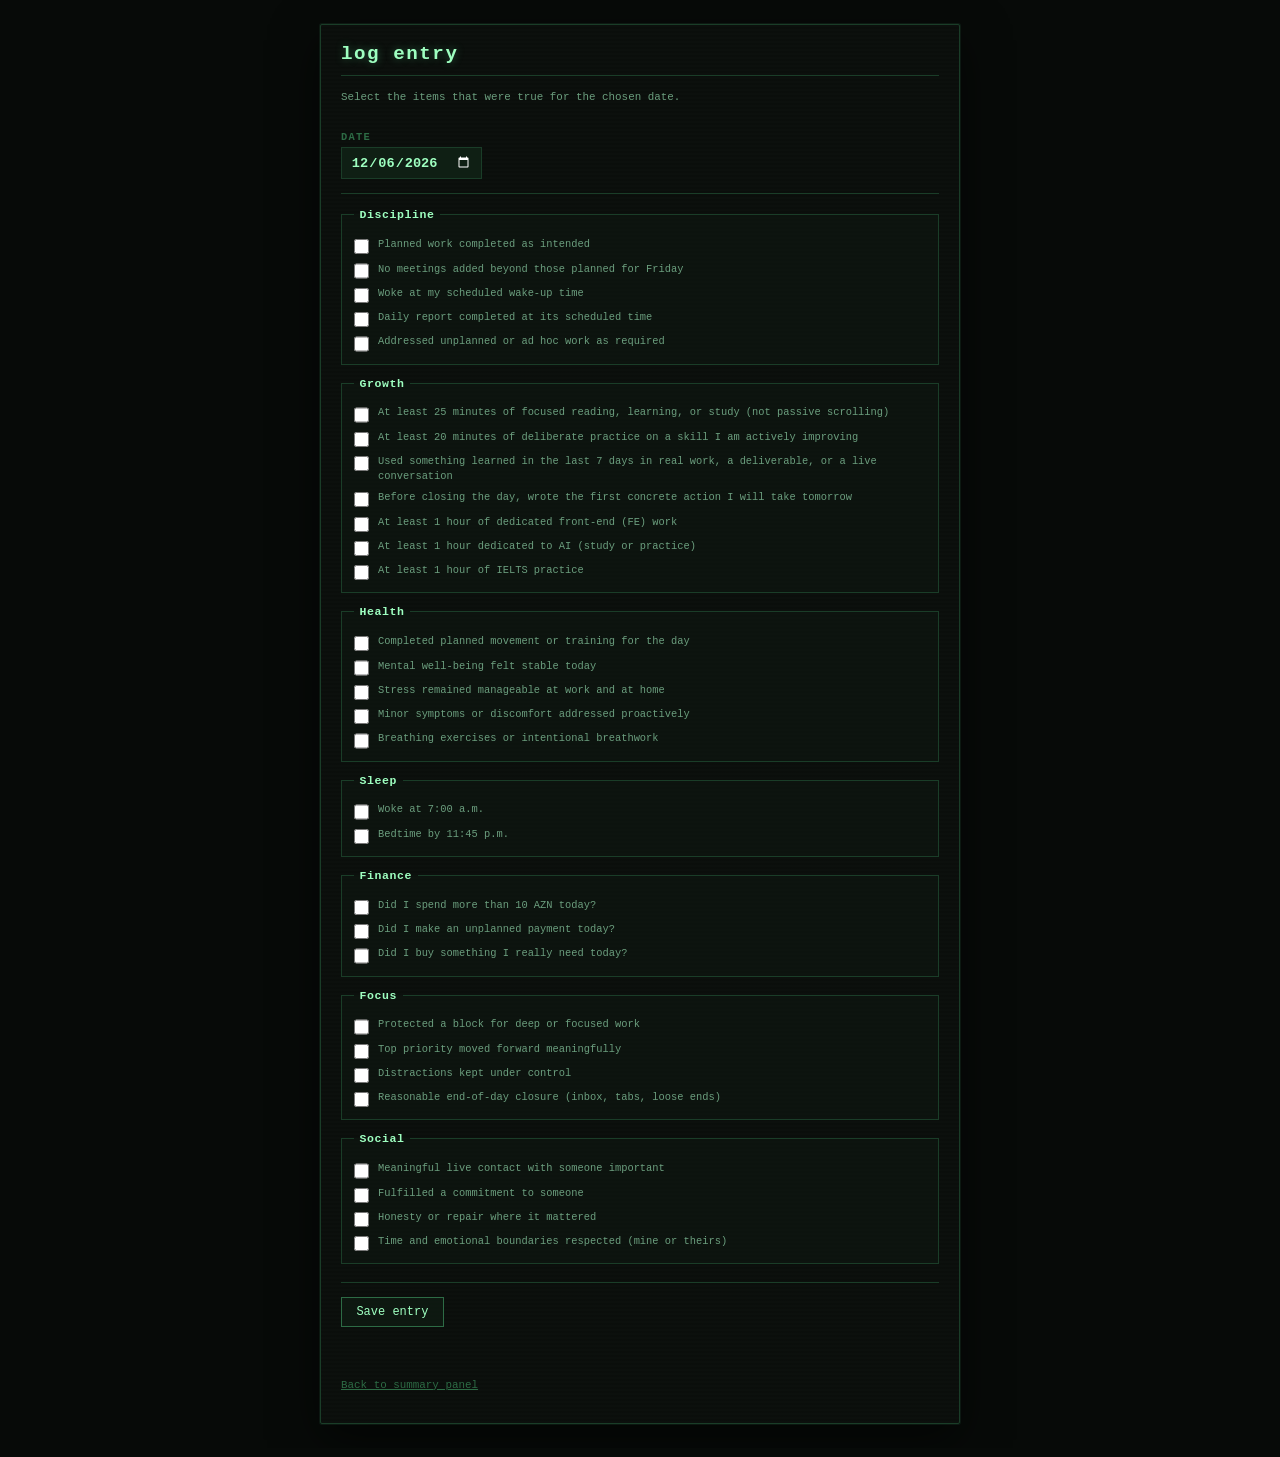
==== entry.html @ a053dc90 "init(ai): gamified personal statistics panel" ====
<!doctype html>
<html lang="en">
  <head>
    <meta charset="UTF-8" />
    <meta name="viewport" content="width=device-width, initial-scale=1.0" />
    <title>nmwl — daily checks</title>
    <link rel="stylesheet" href="styles.css" />
    <link rel="stylesheet" href="entry.css" />
  </head>
  <body>
    <article class="stat-panel" aria-label="Daily checklist">
      <div class="stats">
        <header class="stats__header">
          <h1 class="stats__name">log entry</h1>
        </header>

        <p class="entry-lead">
          Select the items that were true for the chosen date.
        </p>

        <form class="entry-form" id="stat-entry-form">
          <div class="entry-date-row">
            <label>
              Date
              <input type="date" name="date" id="entry-date" required />
            </label>
          </div>

          <fieldset class="entry-section">
            <legend>Discipline</legend>
            <label class="entry-check">
              <input
                type="checkbox"
                data-section="discipline"
                data-key="planned_done"
              />
              <span>Planned work completed as intended</span>
            </label>
            <label class="entry-check">
              <input
                type="checkbox"
                data-section="discipline"
                data-key="meetings_friday_only"
              />
              <span>No meetings added beyond those planned for Friday</span>
            </label>
            <label class="entry-check">
              <input
                type="checkbox"
                data-section="discipline"
                data-key="wake_dedicated_time"
              />
              <span>Woke at my scheduled wake-up time</span>
            </label>
            <label class="entry-check">
              <input
                type="checkbox"
                data-section="discipline"
                data-key="daily_report_dedicated_time"
              />
              <span>Daily report completed at its scheduled time</span>
            </label>
            <label class="entry-check">
              <input
                type="checkbox"
                data-section="discipline"
                data-key="doing_unplanned_work"
              />
              <span>Addressed unplanned or ad hoc work as required</span>
            </label>
          </fieldset>

          <fieldset class="entry-section">
            <legend>Growth</legend>
            <label class="entry-check">
              <input
                type="checkbox"
                data-section="growth"
                data-key="deliberate_learning"
              />
              <span
                >At least 25 minutes of focused reading, learning, or study (not
                passive scrolling)</span
              >
            </label>
            <label class="entry-check">
              <input
                type="checkbox"
                data-section="growth"
                data-key="skill_practice"
              />
              <span
                >At least 20 minutes of deliberate practice on a skill I am
                actively improving</span
              >
            </label>
            <label class="entry-check">
              <input type="checkbox" data-section="growth" data-key="applied" />
              <span
                >Used something learned in the last 7 days in real work, a
                deliverable, or a live conversation</span
              >
            </label>
            <label class="entry-check">
              <input
                type="checkbox"
                data-section="growth"
                data-key="reflection"
              />
              <span
                >Before closing the day, wrote the first concrete action I will
                take tomorrow</span
              >
            </label>
            <label class="entry-check">
              <input
                type="checkbox"
                data-section="growth"
                data-key="fe_one_hour"
              />
              <span>At least 1 hour of dedicated front-end (FE) work</span>
            </label>
            <label class="entry-check">
              <input
                type="checkbox"
                data-section="growth"
                data-key="ai_one_hour"
              />
              <span>At least 1 hour dedicated to AI (study or practice)</span>
            </label>
            <label class="entry-check">
              <input
                type="checkbox"
                data-section="growth"
                data-key="ielts_one_hour"
              />
              <span>At least 1 hour of IELTS practice</span>
            </label>
          </fieldset>

          <fieldset class="entry-section">
            <legend>Health</legend>
            <label class="entry-check">
              <input
                type="checkbox"
                data-section="health"
                data-key="movement_plan_done"
              />
              <span>Completed planned movement or training for the day</span>
            </label>
            <label class="entry-check">
              <input
                type="checkbox"
                data-section="health"
                data-key="mental_wellbeing_stable"
              />
              <span>Mental well-being felt stable today</span>
            </label>
            <label class="entry-check">
              <input
                type="checkbox"
                data-section="health"
                data-key="stress_manageable"
              />
              <span>Stress remained manageable at work and at home</span>
            </label>
            <label class="entry-check">
              <input
                type="checkbox"
                data-section="health"
                data-key="symptoms_proactive"
              />
              <span>Minor symptoms or discomfort addressed proactively</span>
            </label>
            <label class="entry-check">
              <input
                type="checkbox"
                data-section="health"
                data-key="breathing_today"
              />
              <span>Breathing exercises or intentional breathwork</span>
            </label>
          </fieldset>

          <fieldset class="entry-section">
            <legend>Sleep</legend>
            <label class="entry-check">
              <input
                type="checkbox"
                data-section="sleep"
                data-key="wake_7_00_am"
              />
              <span>Woke at 7:00 a.m.</span>
            </label>
            <label class="entry-check">
              <input
                type="checkbox"
                data-section="sleep"
                data-key="sleep_11_45_pm"
              />
              <span>Bedtime by 11:45 p.m.</span>
            </label>
          </fieldset>

          <fieldset class="entry-section">
            <legend>Finance</legend>
            <label class="entry-check">
              <input
                type="checkbox"
                data-section="finance"
                data-key="spent_over_10_azn"
              />
              <span>Did I spend more than 10 AZN today?</span>
            </label>
            <label class="entry-check">
              <input
                type="checkbox"
                data-section="finance"
                data-key="unplanned_payment_today"
              />
              <span>Did I make an unplanned payment today?</span>
            </label>
            <label class="entry-check">
              <input
                type="checkbox"
                data-section="finance"
                data-key="bought_something_needed"
              />
              <span>Did I buy something I really need today?</span>
            </label>
          </fieldset>

          <fieldset class="entry-section">
            <legend>Focus</legend>
            <label class="entry-check">
              <input
                type="checkbox"
                data-section="focus"
                data-key="deep_block"
              />
              <span>Protected a block for deep or focused work</span>
            </label>
            <label class="entry-check">
              <input
                type="checkbox"
                data-section="focus"
                data-key="priority_moved"
              />
              <span>Top priority moved forward meaningfully</span>
            </label>
            <label class="entry-check">
              <input
                type="checkbox"
                data-section="focus"
                data-key="distractions_ok"
              />
              <span>Distractions kept under control</span>
            </label>
            <label class="entry-check">
              <input type="checkbox" data-section="focus" data-key="closure" />
              <span
                >Reasonable end-of-day closure (inbox, tabs, loose ends)</span
              >
            </label>
          </fieldset>

          <fieldset class="entry-section">
            <legend>Social</legend>
            <label class="entry-check">
              <input
                type="checkbox"
                data-section="relationships"
                data-key="real_contact"
              />
              <span>Meaningful live contact with someone important</span>
            </label>
            <label class="entry-check">
              <input
                type="checkbox"
                data-section="relationships"
                data-key="showed_up"
              />
              <span>Fulfilled a commitment to someone</span>
            </label>
            <label class="entry-check">
              <input
                type="checkbox"
                data-section="relationships"
                data-key="honesty_repair"
              />
              <span>Honesty or repair where it mattered</span>
            </label>
            <label class="entry-check">
              <input
                type="checkbox"
                data-section="relationships"
                data-key="boundaries"
              />
              <span
                >Time and emotional boundaries respected (mine or theirs)</span
              >
            </label>
          </fieldset>

          <div class="entry-actions">
            <button type="submit">Save entry</button>
          </div>
        </form>

        <p id="entry-status" role="status" aria-live="polite"></p>

        <p class="entry-footer">
          <a href="index.html">Back to summary panel</a>
        </p>
      </div>
    </article>

    <script>
      (function () {
        var STORAGE_KEY = "nmwl-daily-checks";

        function todayLocalISO() {
          var d = new Date();
          var y = d.getFullYear();
          var m = String(d.getMonth() + 1).padStart(2, "0");
          var day = String(d.getDate()).padStart(2, "0");
          return y + "-" + m + "-" + day;
        }

        function loadLog() {
          try {
            return JSON.parse(localStorage.getItem(STORAGE_KEY) || "{}");
          } catch (e) {
            return {};
          }
        }

        function saveLog(log) {
          localStorage.setItem(STORAGE_KEY, JSON.stringify(log));
        }

        function allCheckboxes() {
          return Array.prototype.slice.call(
            document.querySelectorAll(
              '#stat-entry-form input[type="checkbox"][data-section][data-key]',
            ),
          );
        }

        function fillFromStorage(dateStr) {
          var log = loadLog();
          var day = log[dateStr];
          allCheckboxes().forEach(function (el) {
            var sec = el.getAttribute("data-section");
            var key = el.getAttribute("data-key");
            var v;
            if (day && day[sec] && typeof day[sec][key] === "boolean") {
              v = day[sec][key];
            } else if (
              day &&
              day.expenditure &&
              sec === "finance" &&
              typeof day.expenditure[key] === "boolean"
            ) {
              v = day.expenditure[key];
            } else {
              v = false;
            }
            el.checked = v;
          });
        }

        function buildEntryFromForm() {
          var entry = {};
          allCheckboxes().forEach(function (el) {
            var sec = el.getAttribute("data-section");
            var key = el.getAttribute("data-key");
            if (!entry[sec]) entry[sec] = {};
            entry[sec][key] = el.checked;
          });
          return entry;
        }

        var dateInput = document.getElementById("entry-date");
        var form = document.getElementById("stat-entry-form");
        var statusEl = document.getElementById("entry-status");

        dateInput.value = todayLocalISO();
        fillFromStorage(dateInput.value);

        dateInput.addEventListener("change", function () {
          fillFromStorage(dateInput.value);
          statusEl.textContent = "";
        });

        form.addEventListener("submit", function (e) {
          e.preventDefault();
          var dateStr = dateInput.value;
          if (!dateStr) {
            statusEl.textContent = "Please select a date.";
            return;
          }

          var log = loadLog();
          log[dateStr] = buildEntryFromForm();
          saveLog(log);
          statusEl.textContent = "Entry saved for " + dateStr + ".";
        });
      })();
    </script>
  </body>
</html>
---- styles.css ----
*,
*::before,
*::after {
  box-sizing: border-box;
}

:root {
  --crt-bg: #070a08;
  --crt-panel: #0c100d;
  --crt-border: #1a3d28;
  --crt-phosphor: #5ee397;
  --crt-phosphor-bright: #9effc0;
  --crt-phosphor-dim: #2d6b45;
  --crt-muted: #6b9e7e;
  --crt-bar-track: #0f1f14;
  --crt-glow: 0 0 8px rgba(94, 227, 151, 0.35);
  --bar-fill: var(--crt-phosphor-bright);
}

body {
  margin: 0;
  min-height: 100vh;
  display: grid;
  place-items: center;
  padding: 1.5rem;
  font-family:
    ui-monospace, "Cascadia Code", "SF Mono", Menlo, Monaco, Consolas, monospace;
  background: var(--crt-bg);
  color: var(--crt-phosphor);
  text-shadow: var(--crt-glow);
}

@media (prefers-reduced-motion: reduce) {
  .stat-row__fill {
    transition: none;
  }
}

.stat-panel {
  position: relative;
  z-index: 1;
  max-width: 640px;
  width: 100%;
  background: var(--crt-panel);
  border: 1px solid var(--crt-border);
  border-radius: 2px;
  box-shadow:
    0 0 0 1px rgba(94, 227, 151, 0.08),
    0 16px 48px rgba(0, 0, 0, 0.55);
  overflow: hidden;
}

.stat-panel::after {
  content: "";
  position: absolute;
  inset: 0;
  pointer-events: none;
  z-index: 1;
  background: repeating-linear-gradient(
    transparent 0,
    transparent 2px,
    rgba(0, 0, 0, 0.14) 2px,
    rgba(0, 0, 0, 0.14) 4px
  );
}

.stats {
  position: relative;
  z-index: 2;
  padding: 1.1rem 1.25rem 1.35rem;
  display: flex;
  flex-direction: column;
  gap: 0.85rem;
}

.stats__header {
  border-bottom: 1px solid var(--crt-border);
  padding-bottom: 0.65rem;
}

.stats__nav {
  margin: 0.5rem 0 0;
  font-size: 0.68rem;
  text-shadow: none;
}

.stats__nav a {
  color: var(--crt-phosphor-dim);
}

.stats__nav a:hover {
  color: var(--crt-phosphor-bright);
}

.stats__name {
  margin: 0;
  font-size: 1.2rem;
  font-weight: 700;
  letter-spacing: 0.08em;
  color: var(--crt-phosphor-bright);
}

.panel-legend {
  margin: 0;
  padding: 0.65rem 0.75rem;
  border: 1px solid var(--crt-border);
  background: rgba(15, 31, 20, 0.6);
  font-size: 0.68rem;
  line-height: 1.45;
  color: var(--crt-muted);
  text-shadow: none;
}

.panel-legend__title {
  margin: 0 0 0.4rem;
  font-size: 0.65rem;
  font-weight: 700;
  letter-spacing: 0.18em;
  text-transform: uppercase;
  color: var(--crt-phosphor);
}

.panel-legend__scale {
  margin: 0;
  padding: 0;
  list-style: none;
  display: grid;
  gap: 0.2rem;
}

.panel-legend__scale li {
  display: grid;
  grid-template-columns: 5.5rem 1fr;
  gap: 0.5rem;
}

.panel-legend__range {
  color: var(--crt-phosphor-dim);
  font-variant-numeric: tabular-nums;
}

.stat-block {
  display: flex;
  flex-direction: column;
  gap: 0.35rem;
}

.stat-row {
  display: grid;
  grid-template-columns: minmax(0, 10.5rem) 1fr 2.25rem;
  align-items: center;
  gap: 0.55rem;
}

.stat-row__label {
  font-size: 0.68rem;
  font-weight: 700;
  letter-spacing: 0.04em;
  color: var(--crt-muted);
  line-height: 1.2;
}

.stat-row__track {
  height: 10px;
  background: var(--crt-bar-track);
  border-radius: 1px;
  overflow: hidden;
  border: 1px solid rgba(94, 227, 151, 0.12);
}

.stat-row__fill {
  height: 100%;
  border-radius: 0;
  background: linear-gradient(
    90deg,
    color-mix(in srgb, var(--bar-fill) 70%, #052210),
    var(--bar-fill)
  );
  box-shadow: 0 0 10px color-mix(in srgb, var(--bar-fill) 40%, transparent);
  transition: width 0.35s ease;
}

.stat-row__value {
  font-size: 0.8rem;
  font-variant-numeric: tabular-nums;
  text-align: right;
  color: var(--crt-phosphor-bright);
}

.stat-block__detail {
  margin: 0;
  padding-left: 0.55rem;
  border-left: 2px solid var(--crt-phosphor-dim);
  font-size: 0.65rem;
  line-height: 1.5;
  color: var(--crt-muted);
  text-shadow: none;
}

.stat-block__detail p {
  margin: 0 0 0.35rem;
}

.stat-block__detail p:last-child {
  margin-bottom: 0;
}

.stat-block__k {
  display: block;
  font-size: 0.6rem;
  font-weight: 700;
  letter-spacing: 0.12em;
  text-transform: uppercase;
  color: var(--crt-phosphor-dim);
  margin-bottom: 0.15rem;
}

@media (max-width: 560px) {
  .panel-legend__scale li {
    grid-template-columns: 1fr;
  }
}
---- entry.css ----
.entry-lead {
  margin: 0 0 0.75rem;
  font-size: 0.68rem;
  line-height: 1.45;
  color: var(--crt-muted);
  text-shadow: none;
}

.entry-form {
  display: flex;
  flex-direction: column;
  gap: 0.75rem;
  text-shadow: none;
}

.entry-date-row {
  display: flex;
  flex-wrap: wrap;
  align-items: center;
  gap: 0.5rem 1rem;
  padding-bottom: 0.85rem;
  margin-bottom: 0.15rem;
  border-bottom: 1px solid var(--crt-border);
}

.entry-date-row label {
  display: flex;
  flex-direction: column;
  gap: 0.25rem;
  font-size: 0.65rem;
  font-weight: 700;
  letter-spacing: 0.12em;
  text-transform: uppercase;
  color: var(--crt-phosphor-dim);
}

.entry-date-row input[type="date"] {
  background: var(--crt-bar-track);
  border: 1px solid var(--crt-border);
  color: var(--crt-phosphor-bright);
  padding: 0.4rem 0.55rem;
  font: inherit;
  font-size: 0.85rem;
  color-scheme: dark;
}

.entry-section {
  margin: 0;
  padding: 0.65rem 0.75rem 0.75rem;
  border: 1px solid var(--crt-border);
  background: rgba(15, 31, 20, 0.35);
}

.entry-section legend {
  padding: 0 0.35rem;
  font-size: 0.72rem;
  font-weight: 700;
  color: var(--crt-phosphor-bright);
  letter-spacing: 0.05em;
}

.entry-check {
  display: flex;
  align-items: flex-start;
  gap: 0.55rem;
  margin: 0.45rem 0 0;
  font-size: 0.65rem;
  line-height: 1.4;
  color: var(--crt-muted);
  cursor: pointer;
  text-shadow: none;
}

.entry-check:first-of-type {
  margin-top: 0.35rem;
}

.entry-check span {
  flex: 1;
}

.entry-check input[type="checkbox"] {
  margin: 0.12rem 0 0;
  width: 0.95rem;
  height: 0.95rem;
  flex-shrink: 0;
  accent-color: var(--crt-phosphor);
  cursor: pointer;
}

.entry-date-row input:focus-visible,
.entry-check input:focus-visible {
  outline: 1px solid var(--crt-phosphor-dim);
  outline-offset: 2px;
}

.entry-actions {
  display: flex;
  flex-wrap: wrap;
  align-items: center;
  gap: 0.75rem;
  margin-top: 0.35rem;
  padding-top: 0.85rem;
  border-top: 1px solid var(--crt-border);
}

.entry-actions button {
  background: rgba(15, 31, 20, 0.6);
  border: 1px solid var(--crt-phosphor-dim);
  color: var(--crt-phosphor-bright);
  padding: 0.45rem 0.9rem;
  font: inherit;
  font-size: 0.75rem;
  cursor: pointer;
}

.entry-actions button:hover {
  border-color: var(--crt-phosphor);
}

.entry-actions button:focus-visible {
  outline: 1px solid var(--crt-phosphor-dim);
  outline-offset: 2px;
}

#entry-status {
  margin: 0;
  font-size: 0.65rem;
  color: var(--crt-muted);
  text-shadow: none;
  min-height: 1.2em;
}

.entry-footer {
  margin-top: 0.75rem;
  font-size: 0.68rem;
  text-shadow: none;
}

.entry-footer a {
  color: var(--crt-phosphor-dim);
}

.entry-footer a:hover {
  color: var(--crt-phosphor-bright);
}
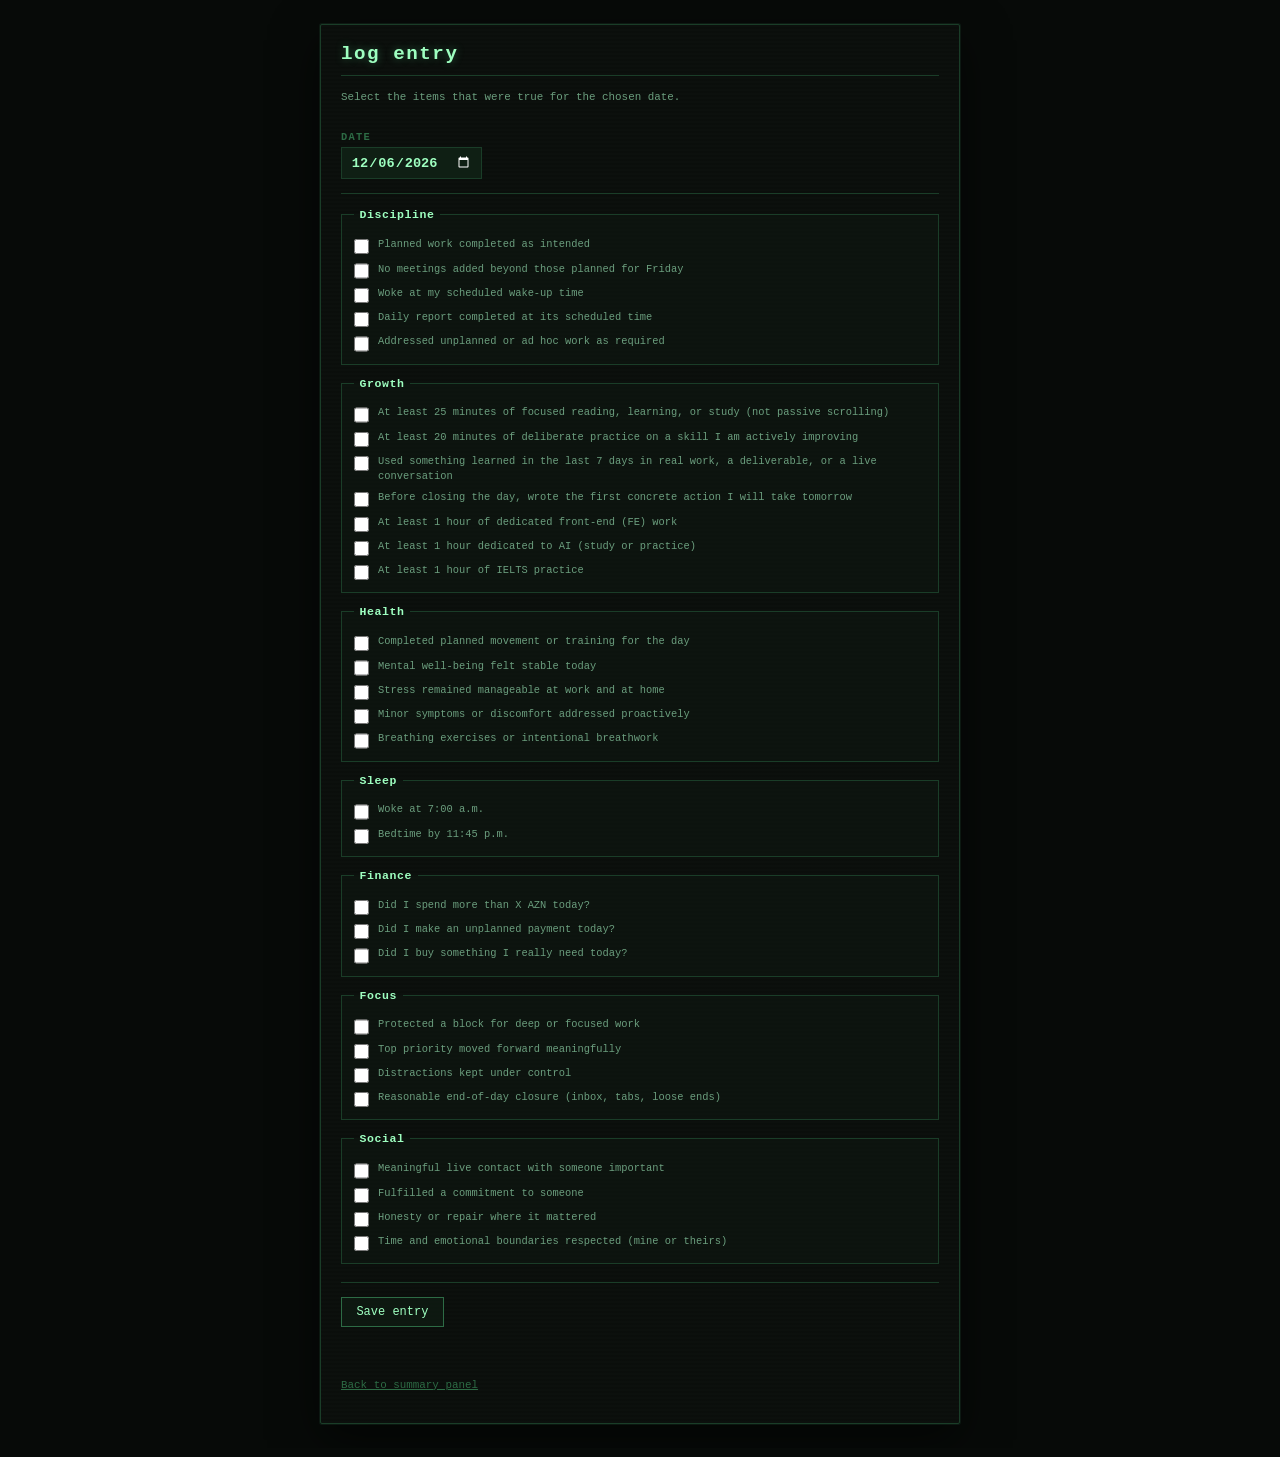
==== commit cc84f23d: "fix: typo" ====
--- a/entry.html
+++ b/entry.html
@@ -210,7 +210,7 @@
                 data-section="finance"
                 data-key="spent_over_10_azn"
               />
-              <span>Did I spend more than 10 AZN today?</span>
+              <span>Did I spend more than X AZN today?</span>
             </label>
             <label class="entry-check">
               <input
